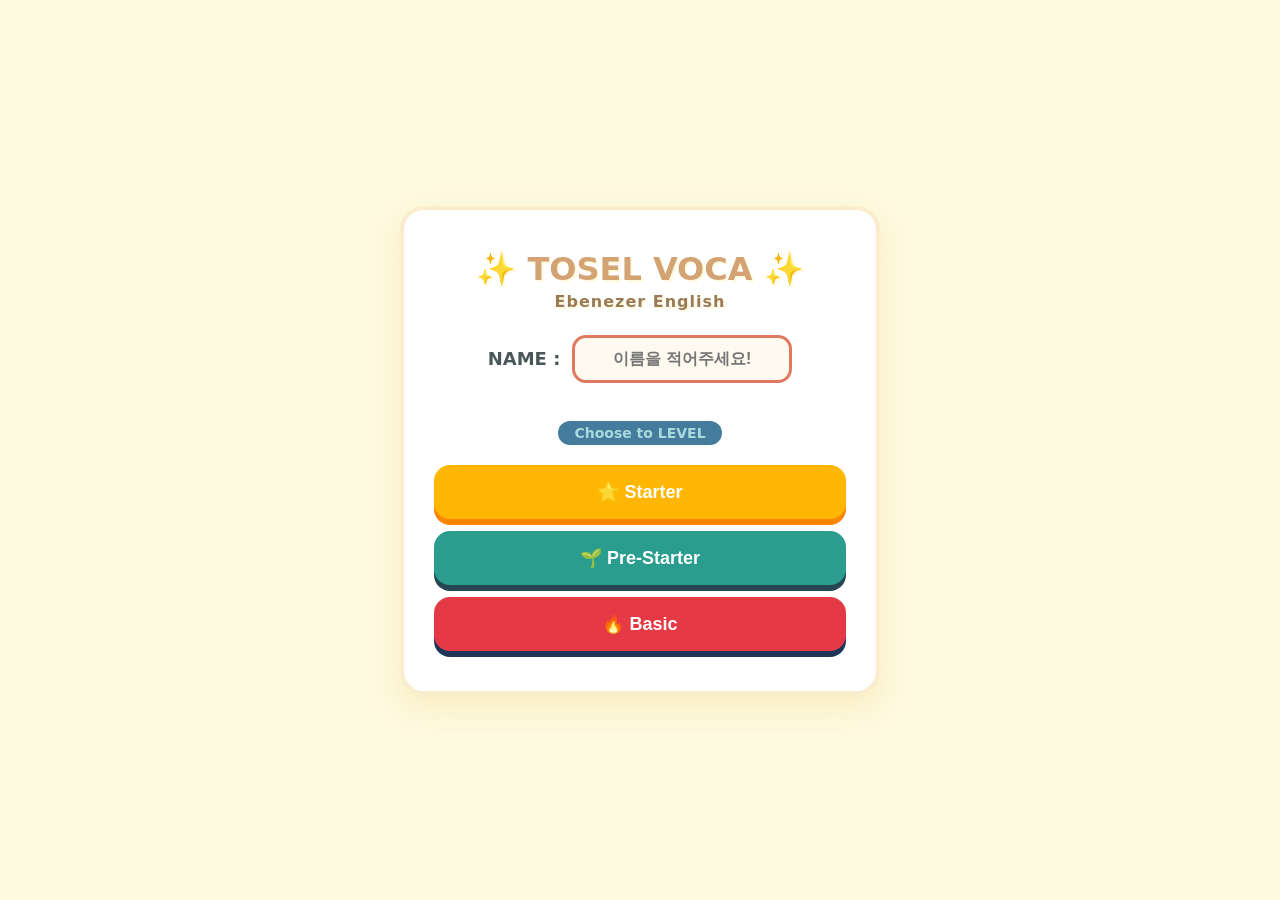
==== index.html @ 82749d35 "20260703 basic 20260703 basic" ====
<!doctype html>
<html lang="ko">
  <head>
    <meta charset="UTF-8" />
    <meta name="viewport" content="width=device-width, initial-scale=1.0" />
    <title>TOSEL VOCA - Ebenezer English</title>
    <link rel="stylesheet" href="testWord.css" />
    <script src="indexTest.js" defer></script>
  </head>
  <body>
    <div class="welcome-box">
      <!-- 귀여운 메인 타이틀 -->
      <h2 class="main-title">
        ✨ TOSEL VOCA ✨
        <span class="sub-title">Ebenezer English</span>
      </h2>

      <!-- 이름 입력 및 레벨 선택 폼 -->
      <form class="login-form" onsubmit="return false;">
        <div class="input-group">
          <label for="studentName"> NAME :</label>
          <input
            type="text"
            id="studentName"
            placeholder="이름을 적어주세요!"
            autocomplete="off"
          />
        </div>

        <p class="select-label">Choose to LEVEL</p>
        <div class="level-buttons">
          <button type="button" class="btn-level starter" onclick="starter()">
            🌟 Starter
          </button>
          <button
            type="button"
            class="btn-level prestarter"
            onclick="preStartTest()"
          >
            🌱 Pre-Starter
          </button>
          <button type="button" class="btn-level basic" onclick="basic()">
            🔥 Basic
          </button>
        </div>
      </form>
    </div>
  </body>
</html>
---- testWord.css ----
/* =========================
   공통: 전체 배경 & 레이아웃 (어린이 맞춤)
   ========================= */
body {
  margin: 0;
  padding: 20px;
  font-family:
    "Malgun Gothic",
    "Segoe UI",
    system-ui,
    -apple-system,
    sans-serif;
  /* 부드럽고 따뜻한 옐로우/베이지 톤 배경 */
  background-color: #fefae0;
  background-image:
    radial-gradient(#fccd04 0.5px, transparent 0.5px),
    radial-gradient(#fccd04 0.5px, #fefae0 0.5px);
  background-size: 20px 20px;
  background-position:
    0 0,
    10px 10px;

  min-height: 100vh;
  display: flex;
  justify-content: center;
  align-items: center;
  box-sizing: border-box;
}

*,
*::before,
*::after {
  box-sizing: border-box;
}

/* =========================
   대기실 메인 박스 스타일
   ========================= */
.welcome-box {
  background: #ffffff;
  padding: 40px 30px;
  border-radius: 24px; /* 더 폭신하고 둥글게 */
  box-shadow: 0 12px 32px rgba(221, 151, 10, 0.15);
  border: 4px solid #faedcd; /* 부드러운 테두리 선 */
  width: 100%;
  max-width: 480px;
  text-align: center;
  animation: popUp 0.5s cubic-bezier(0.175, 0.885, 0.32, 1.275);
}

@keyframes popUp {
  0% {
    transform: scale(0.9);
    opacity: 0;
  }
  100% {
    transform: scale(1);
    opacity: 1;
  }
}

/* 타이틀 디자인 */
.main-title {
  margin-top: 0;
  margin-bottom: 24px;
  font-size: 32px;
  color: #d4a373;
  font-weight: 800;
  text-shadow: 2px 2px 0px #fefae0;
}

.sub-title {
  display: block;
  font-size: 16px;
  color: #9a7b56;
  font-weight: 600;
  margin-top: 4px;
  letter-spacing: 1px;
}

/* 이름 입력창 그룹 */
.input-group {
  display: flex;
  align-items: center;
  justify-content: center;
  gap: 12px;
  margin-bottom: 24px;
}

.input-group label {
  font-size: 18px;
  font-weight: 700;
  color: #4a5759;
}

.input-group input[type="text"] {
  flex: 1;
  max-width: 220px;
  padding: 12px 16px;
  font-size: 16px;
  border: 3px solid #e07a5f;
  border-radius: 14px;
  outline: none;
  text-align: center;
  font-weight: 600;
  color: #3d348b;
  background-color: #fffaf0;
  transition: all 0.2s ease;
}

.input-group input[type="text"]:focus {
  background-color: #ffffff;
  box-shadow: 0 0 0 4px rgba(224, 122, 95, 0.2);
}

/* 레벨 선택 안내 */
.select-label {
  font-size: 14px;
  font-weight: 700;
  color: #a8dadc;
  background: #457b9d;
  display: inline-block;
  padding: 4px 16px;
  border-radius: 999px;
  margin-bottom: 20px;
}

/* 레벨 버튼 정렬 */
.level-buttons {
  display: flex;
  flex-direction: column;
  gap: 12px;
}

/* 귀여운 푸딩 스타일 버튼들 */
.btn-level {
  width: 100%;
  padding: 16px;
  font-size: 18px;
  font-weight: 700;
  color: white;
  border: none;
  border-radius: 16px;
  cursor: pointer;
  box-shadow: 0 6px 0 #cccccc; /* 입체감 효과 */
  transition: all 0.1s ease;
  display: flex;
  align-items: center;
  justify-content: center;
}

/* 레벨별 알록달록 테마 컬러 */
.btn-level.starter {
  background: #ffb703;
  box-shadow: 0 6px 0 #fb8500;
}
.btn-level.prestarter {
  background: #2a9d8f;
  box-shadow: 0 6px 0 #264653;
}
.btn-level.basic {
  background: #e63946;
  box-shadow: 0 6px 0 #1d3557;
}

/* 버튼 누르는 액션 효과 (누르면 쏙 들어감) */
.btn-level:hover {
  transform: translateY(-2px);
}

.btn-level:active {
  transform: translateY(4px);
  box-shadow: 0 2px 0 transparent !important;
}
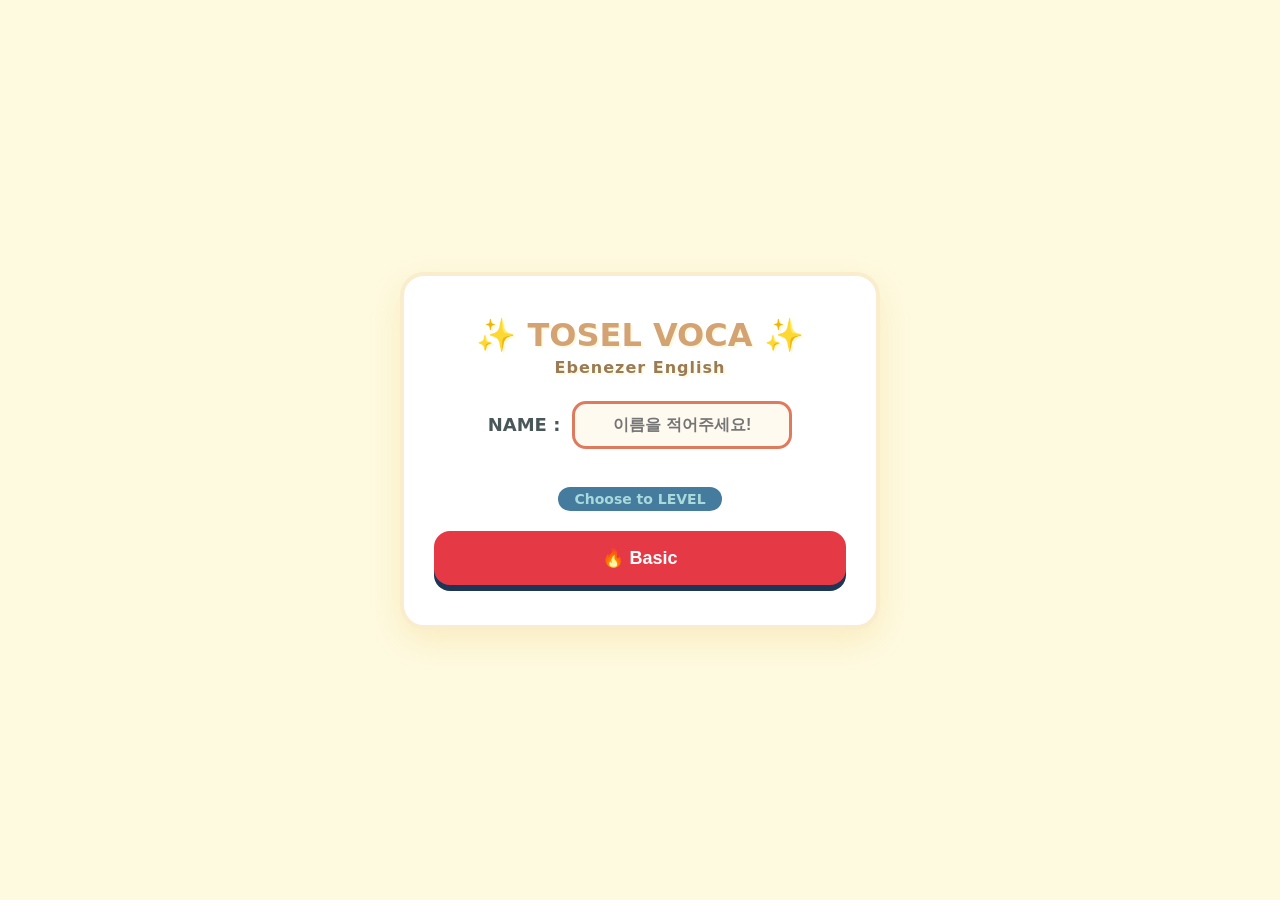
==== commit 5160181e: "20260703 index.html 20260703 index.html" ====
--- a/index.html
+++ b/index.html
@@ -29,7 +29,7 @@
 
         <p class="select-label">Choose to LEVEL</p>
         <div class="level-buttons">
-          <button type="button" class="btn-level starter" onclick="starter()">
+          <!-- <button type="button" class="btn-level starter" onclick="starter()">
             🌟 Starter
           </button>
           <button
@@ -38,7 +38,7 @@
             onclick="preStartTest()"
           >
             🌱 Pre-Starter
-          </button>
+          </button>-->
           <button type="button" class="btn-level basic" onclick="basic()">
             🔥 Basic
           </button>
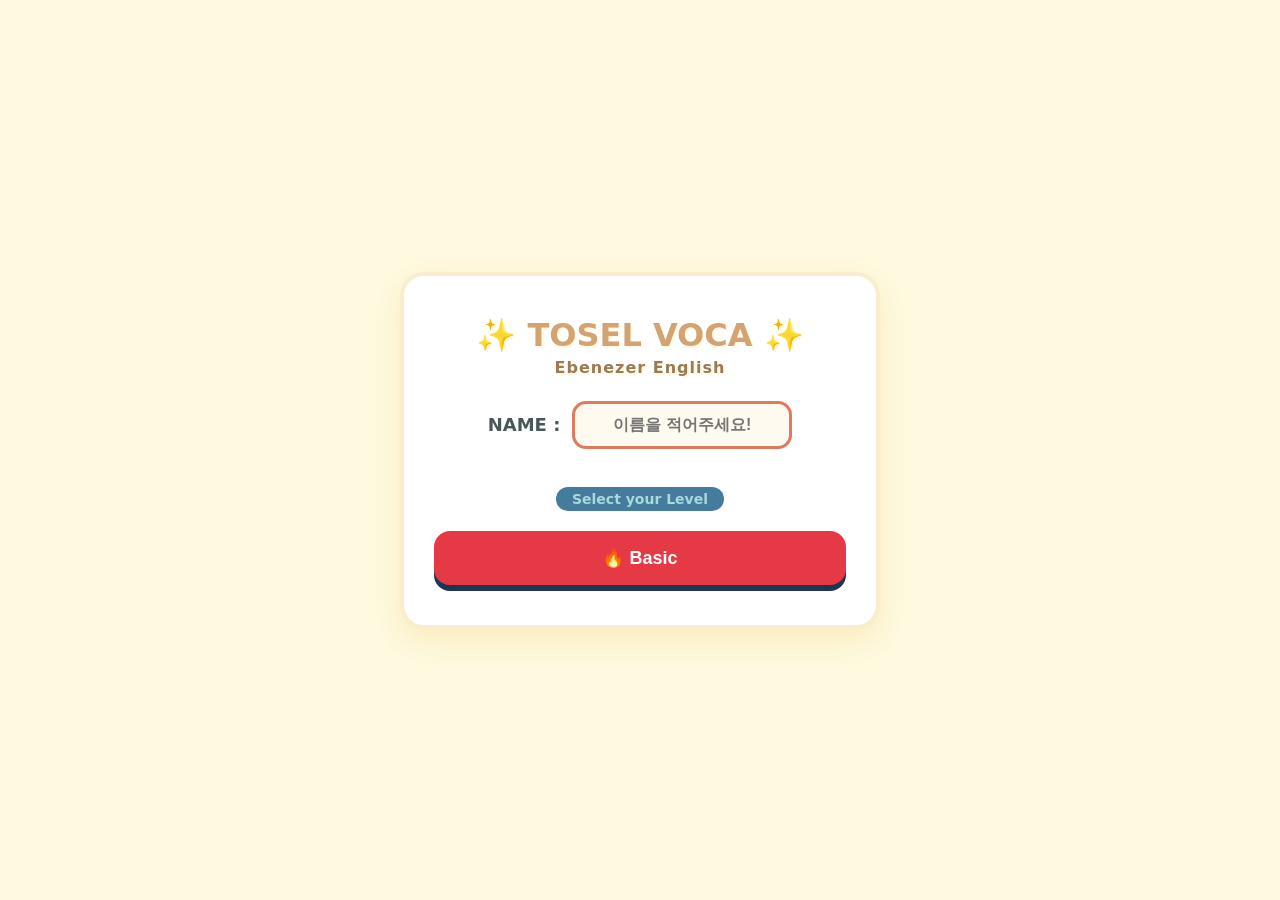
==== commit bd59b6f8: "260703 index.html 260703 index.html" ====
--- a/index.html
+++ b/index.html
@@ -27,7 +27,7 @@
           />
         </div>
 
-        <p class="select-label">Choose to LEVEL</p>
+        <p class="select-label">Select your Level</p>
         <div class="level-buttons">
           <!-- <button type="button" class="btn-level starter" onclick="starter()">
             🌟 Starter
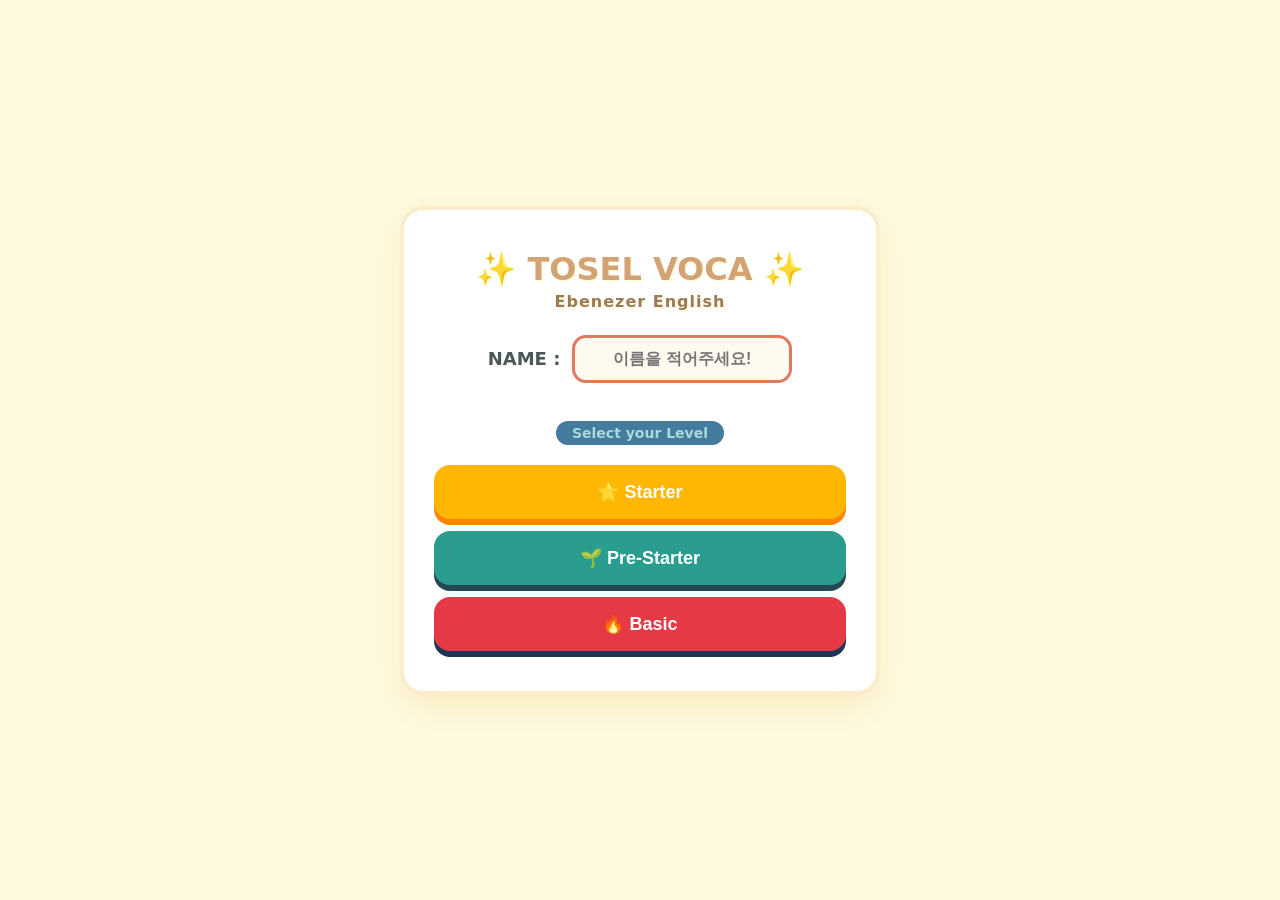
==== commit addff8d4: "260707 index.html 260707 index.html" ====
--- a/index.html
+++ b/index.html
@@ -29,7 +29,7 @@
 
         <p class="select-label">Select your Level</p>
         <div class="level-buttons">
-          <!-- <button type="button" class="btn-level starter" onclick="starter()">
+          <button type="button" class="btn-level starter" onclick="starter()">
             🌟 Starter
           </button>
           <button
@@ -38,7 +38,7 @@
             onclick="preStartTest()"
           >
             🌱 Pre-Starter
-          </button>-->
+          </button>
           <button type="button" class="btn-level basic" onclick="basic()">
             🔥 Basic
           </button>
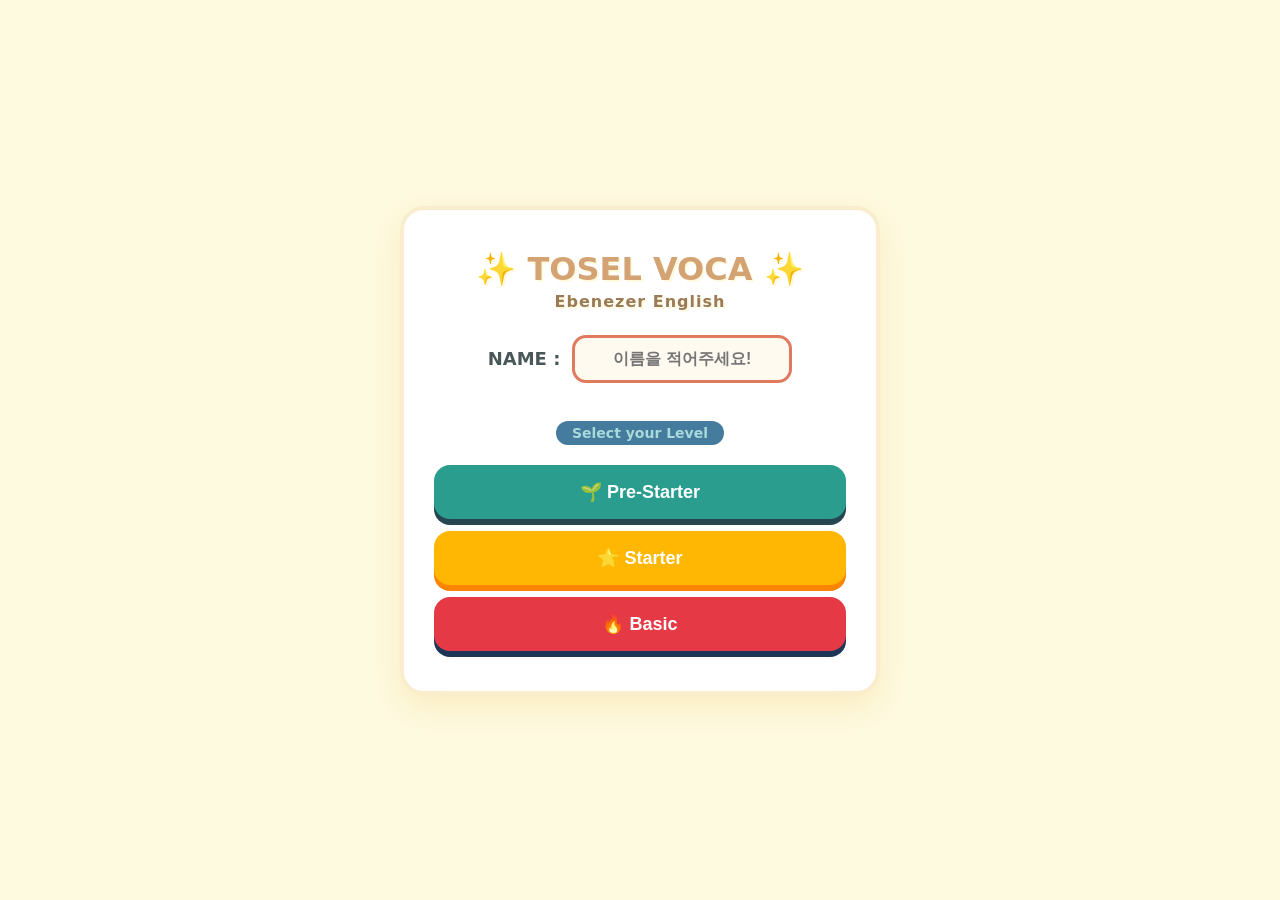
==== commit 34700d60: "260709 index.html 260709 index.html" ====
--- a/index.html
+++ b/index.html
@@ -29,15 +29,15 @@
 
         <p class="select-label">Select your Level</p>
         <div class="level-buttons">
-          <button type="button" class="btn-level starter" onclick="starter()">
-            🌟 Starter
-          </button>
           <button
             type="button"
             class="btn-level prestarter"
             onclick="preStartTest()"
           >
             🌱 Pre-Starter
+          </button>
+          <button type="button" class="btn-level starter" onclick="starter()">
+            🌟 Starter
           </button>
           <button type="button" class="btn-level basic" onclick="basic()">
             🔥 Basic
